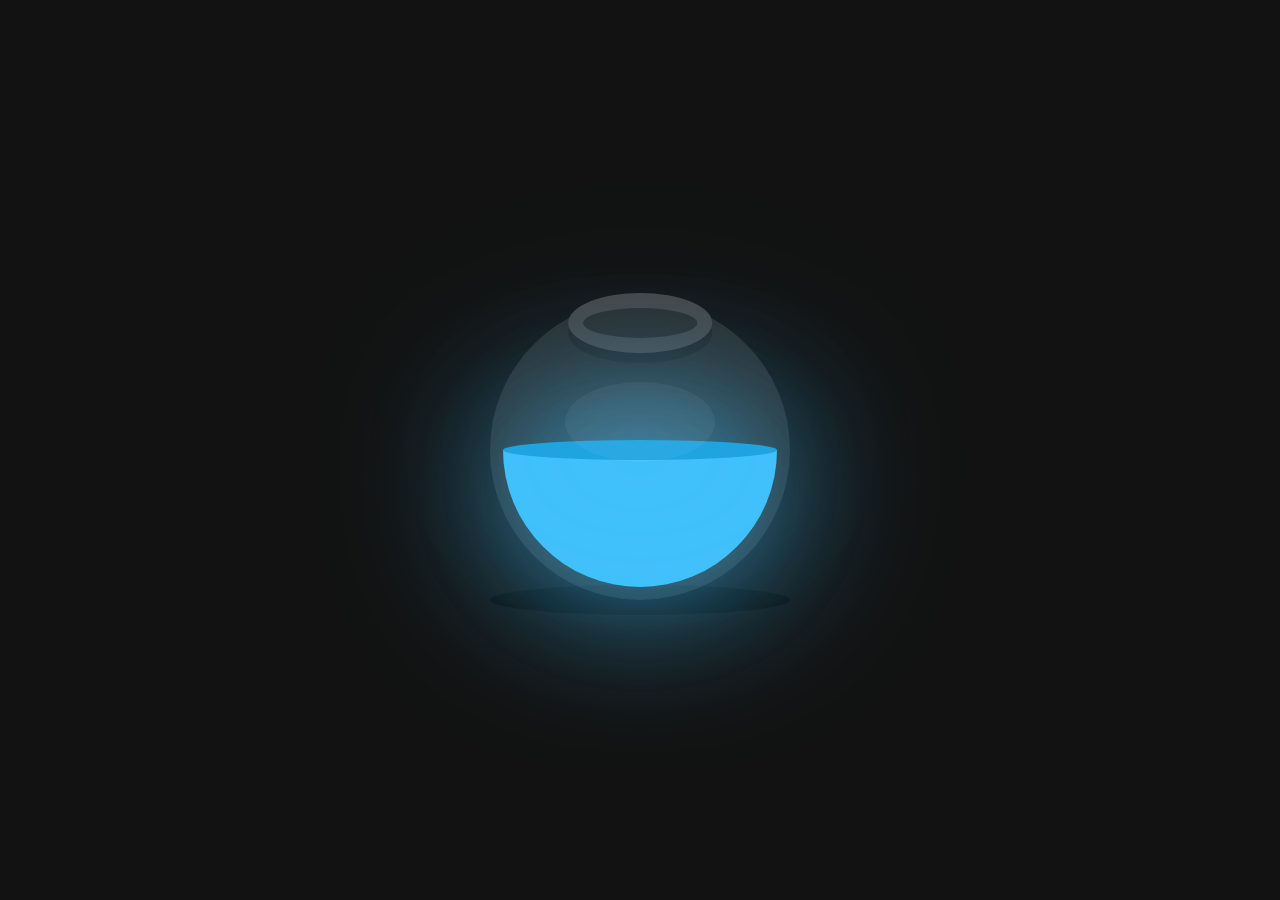
==== index.html @ 39f34d2d "first commit" ====
<!DOCTYPE html>
<html>
    <head>
        <title>Jachou Website - HomePage</title>
        <link rel="stylesheet" type="text/css" href="style.css">
    </head>
    <body>
        <section>
            <div class="shadow"></div>
            <div class="bowl">
                <div class="liquid"></div>
            </div>
        </section>
    </body>
</html>
---- style.css ----
* {
    margin: 0;
    padding: 0;
    box-sizing: border-box;
}

section {
    display: flex;
    justify-content: center;
    align-items: center;
    min-height: 100vh;
    background: #121212;
}

.bowl {
    position: relative;
    width: 300px;
    height: 300px;
    background: rgba(255, 255, 255, 0.1);
    border-radius: 50%;
    border: 8px solid transparent;
    transform-origin: bottom center;
    animation: animate 5s linear infinite;
}

@keyframes animate {
    0% {
        filter: hue-rotate(0deg);
        transform: rotate(0deg);
    }
    25% {
        transform: rotate(15deg);
    }
    50% {
        transform: rotate(0deg);
    }
    75% {
        transform: rotate(-15deg);
    }
    100% {
        filter: hue-rotate(360deg);
        transform: rotate(0deg);
    }
}

.bowl::before {
    content: '';
    position: absolute;
    left: 50%;
    top: -15px;
    transform: translateX(-50%);
    width: 40%;
    height: 30px;
    border: 15px solid #444;
    border-radius: 50%;
    box-shadow: 0 10px #222;
}

.bowl::after {
    content: '';
    position: absolute;
    top: 40%;
    left: 50%;
    transform: translate(-50%, -50%);
    border-radius: 50%;
    width: 150px;
    height: 80px;
    background: rgba(255, 255, 255, 0.05);
}

.liquid {
    position: absolute;
    top: 50%;
    left: 5px;
    right: 5px;
    bottom: 5px;
    background: #41c1fb;
    border-bottom-right-radius: 150px;
    border-bottom-left-radius: 150px;
    filter: drop-shadow(0 0 80px #41c1fb);
    transform-origin: top center;
    animation: animateLiquid 5s linear infinite;
}

@keyframes animateLiquid {
    0% {
        transform: rotate(0deg);
    }
    25% {
        transform: rotate(-20deg);
    }
    50% {
        transform: rotate(0deg);
    }
    75% {
        transform: rotate(20deg);
    }
    100% {
        transform: rotate(0deg);
    }
}

.liquid::before {
    content: '';
    position: absolute;
    top: -10px;
    width: 100%;
    height: 20px;
    background: #1fa4e0;
    border-radius: 50%;
    filter: drop-shadow(0 0 80px #41c1fb);
}

.shadow {
    position: absolute;
    top: calc(50% + 150px);
    left: 50%;
    transform: translate(-50%,-50%);
    width: 300px;
    height: 30px;
    background: rgba(0,0,0,0.5);
    border-radius: 50%;
}
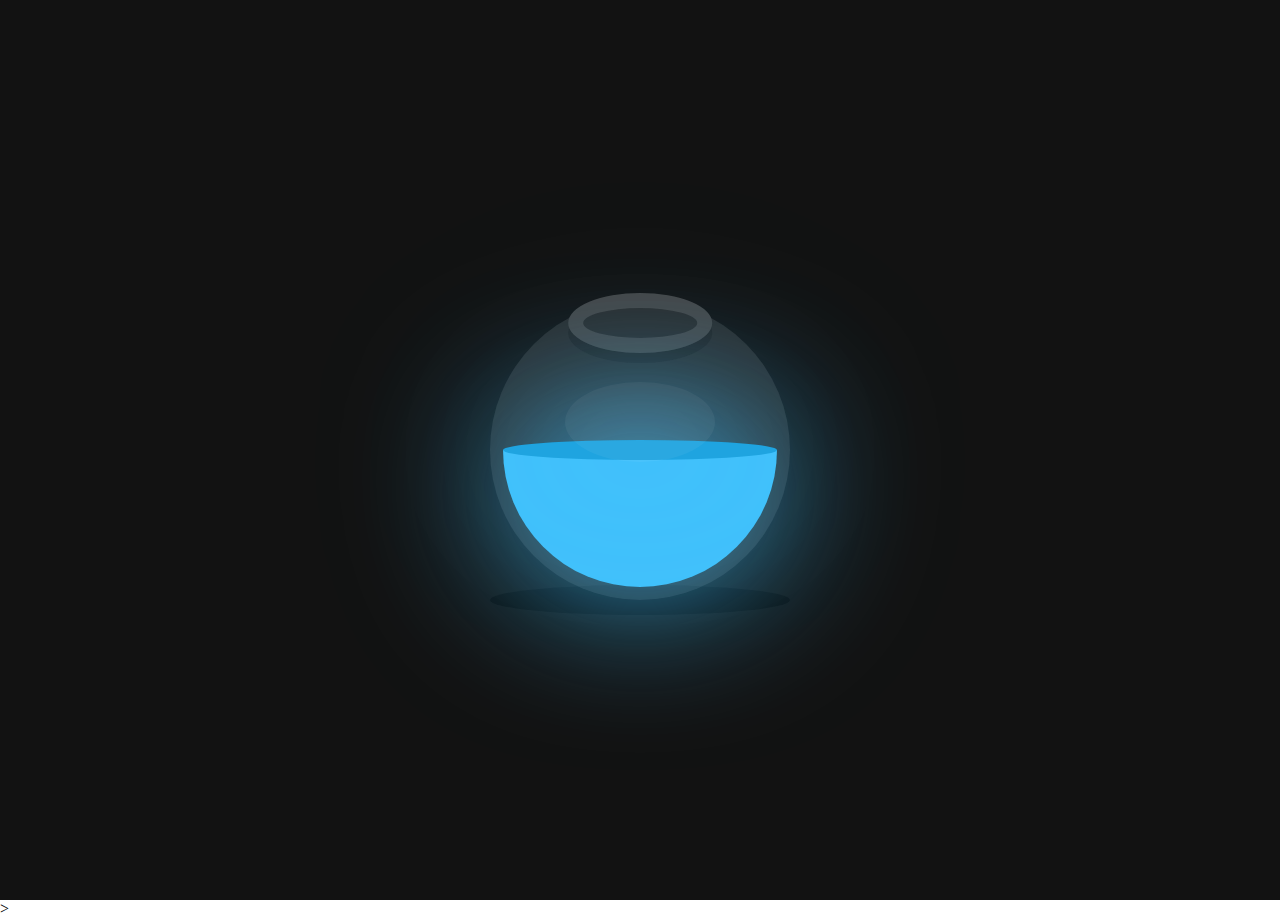
==== commit eece1bf8: "Add waiter" ====
--- a/index.html
+++ b/index.html
@@ -3,13 +3,16 @@
     <head>
         <title>Jachou Website - HomePage</title>
         <link rel="stylesheet" type="text/css" href="style.css">
+        <link rel="icon" type="icone/ico" sizes="16x16" href="icone.ico">
     </head>
     <body>
+        <a href="/maintenance/atome.html">
         <section>
             <div class="shadow"></div>
             <div class="bowl">
                 <div class="liquid"></div>
             </div>
         </section>
+        </a>>
     </body>
 </html>--- a/style.css
+++ b/style.css
@@ -120,4 +120,12 @@
     height: 30px;
     background: rgba(0,0,0,0.5);
     border-radius: 50%;
+}
+
+.title {
+    color: white;
+    background-color: #121212;
+    text-align: center;
+    font-family: Arial, Helvetica, sans-serif;
+    font-size: 40px;
 }